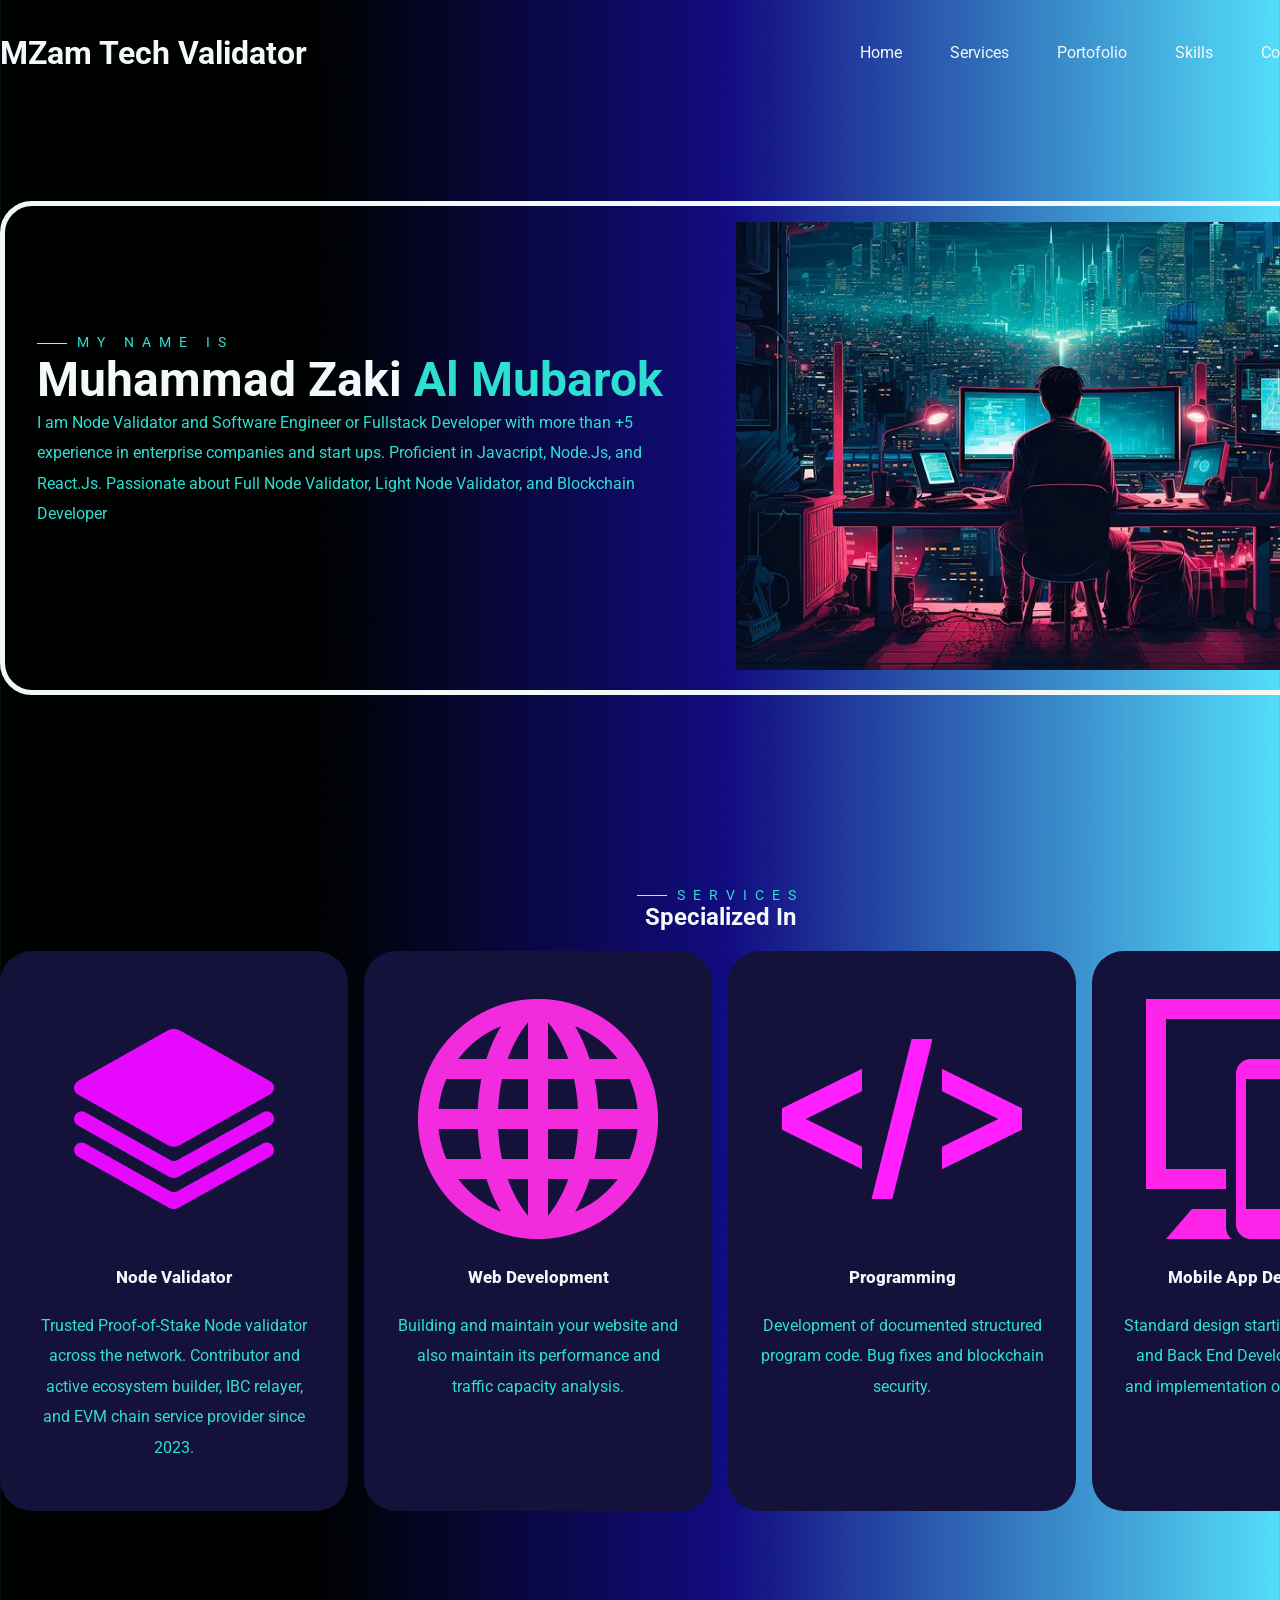
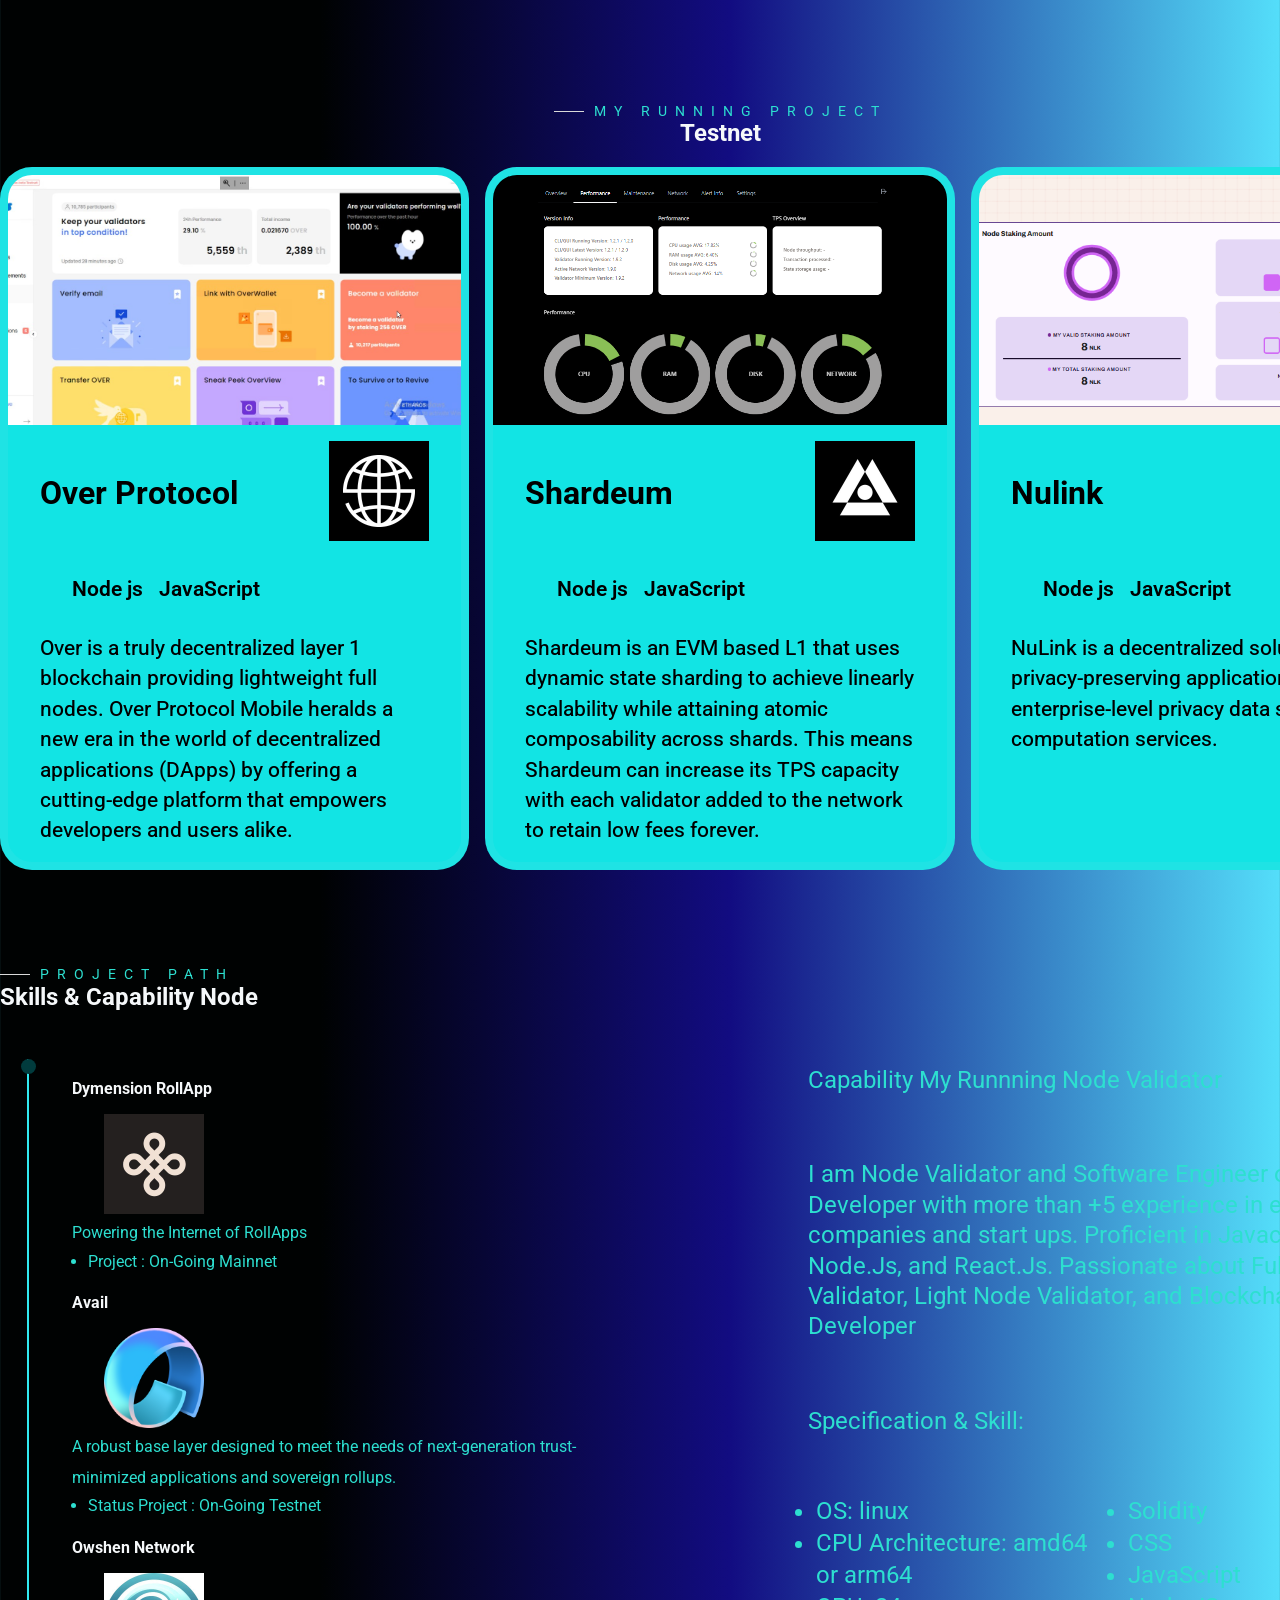
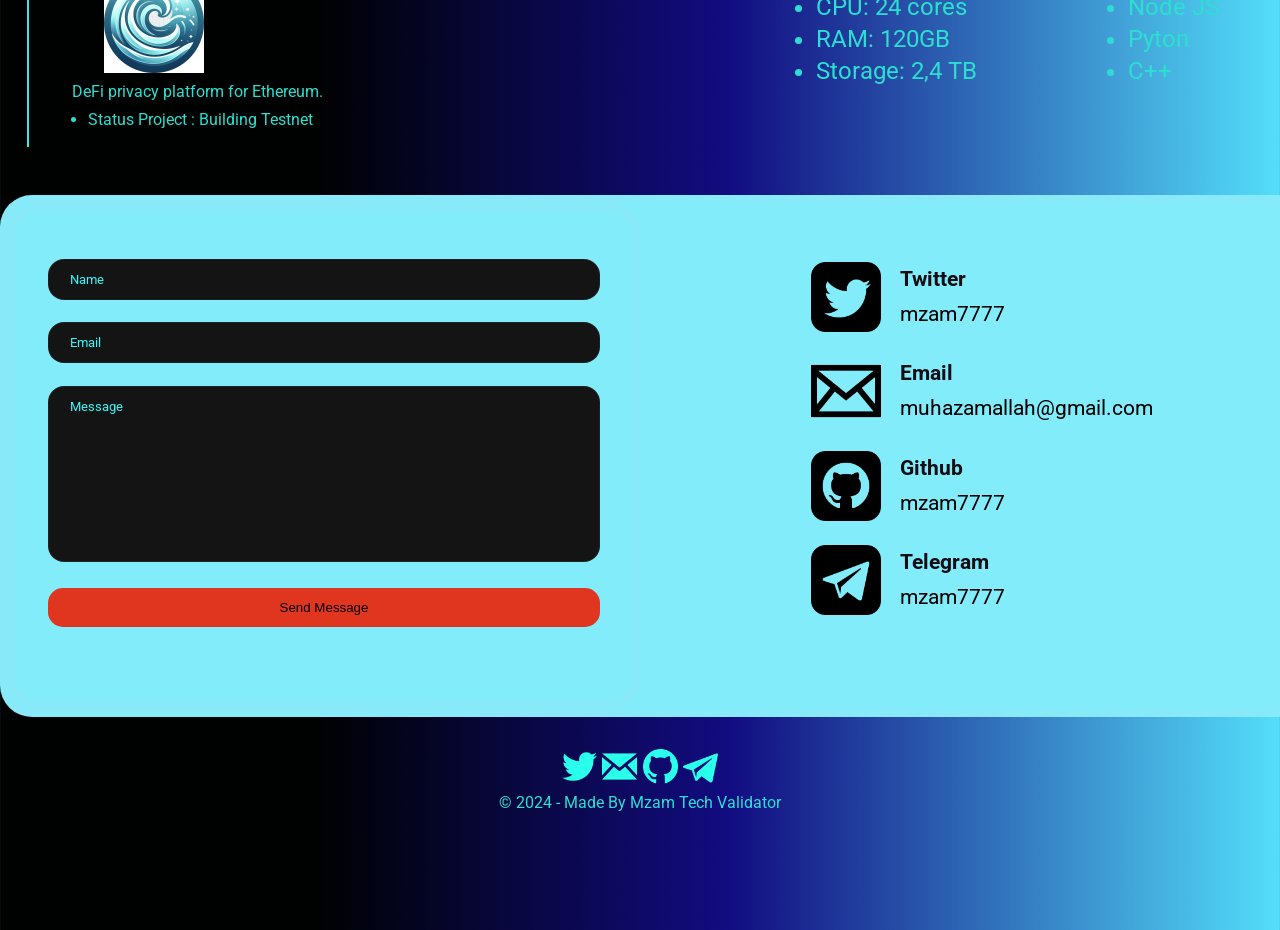
==== index.html @ ded6b332 "coba 1" ====
<!DOCTYPE html>
<html lang="en">
    <head>
        <meta charset="UTF-8">
        <meta http-equiv="X-UA-Compatible" content="IE=edge"/>
        <meta name="viewport" content="width=device-width, initial-scale=1.0"/>
        <title>Muhammad Zaki Al Mubarok - Node Validator</title>
        <link rel="stylesheet" href="./styles/style.css"/>
        <link rel="stylesheet" href="./styles/responsive.css"/>

    </head>

    <body>

        <!--Header-->
        <header class="header">
            <div class="main-container">
                <div class="nav">
                    <div class="logo">
                        <a href="/">MZam Tech Validator</a>
                    </div>

                    <nav class="navbar">
                        <ul>
                            <li><a href="#hero">Home</a></li>
                            <li><a href="#services">Services</a></li>
                            <li><a href="#portofolios">Portofolio</a></li>
                            <li><a href="#experiences">Skills</a></li>
                            <li><a href="#contact">Contact</a></li>
                            <li>
                                <a href="/resume.pdf" target="_blank">
                                    <button class="btn">Resume</button>
                                </a>
                             </li>
                        </ul>
                    </nav>

                    
                    <div class="burger">
                        <div class="line-1"></div>
                        <div class="line-2"></div>
                        <div class="line-3"></div> 
                        
                        
                    </div> 
                </div>

                
            </div>

        </header>
        <!--End Header-->



        <section id="hero">

            <div class="main-container">
            

                <div class="hero-grid">

              


             
                   <div class="hero-left">
                        <h3 class="pre-title">My name is</h3>
                        <h1 class="hero-name">Muhammad Zaki <span>Al Mubarok</span></h1>
                        <p>I am Node Validator and Software Engineer or Fullstack Developer with more than +5 experience in enterprise companies and start ups. Proficient in Javacript, Node.Js, and React.Js. Passionate about Full Node Validator, Light Node Validator, and Blockchain Developer</p>

                    

                    </div>

                    <div class="hero-right">
                
                        <img src="./images/itigogo.jpeg" width="670px" height="480x" />

                    </div>
                </div>

             
            </div>

            

           
        </section>
        <!--Services-->
        <section id="services">
            <div class="services main-container">
                <h3 class="pre-title">Services</h3>
                <h1 class="section-title services-title">Specialized In</h1>

                <div class="grid-3">
                    <!--Services 1-->
                    <div class="service">
                        <div clas="service-icon">
                            <img src="./images/icon1.jpeg"/>
                            

                        </div>
                        <h4>Node Validator</h4>
                        <p>Trusted Proof-of-Stake Node validator across the network. Contributor and active ecosystem builder, IBC relayer, and EVM chain service provider since 2023.</p>
                    </div>
                    
                    <!--Services 2-->
                    <div class="service">
                        <div clas="service-icon">
                            <img src="./images/web.jpeg"/>
                            

                        </div>
                        <h4>Web Development</h4>
                        <p>Building and maintain your website and also maintain its performance and traffic capacity analysis.</p>
                    </div>

                    <!--Services 3-->
                    <div class="service">
                        <div clas="service-icon">
                            <img src="./images/codelogos.jpeg"/>
                            

                        </div>
                        <h4>Programming</h4>
                        <p>Development of documented structured program code. Bug fixes and blockchain security.</p>
                    </div>

                    <!--Services 4-->
                    <div class="service">
                        <div clas="service-icon">
                            <img src="./images/mobileapp.jpeg"/>
                            

                        </div>
                        <h4>Mobile App Development</h4>
                        <p>Standard design starting from Front End and Back End Development. Building and implementation of your application.</p>
                    </div>

                     
                </div>
            </div>
        </section>
        <!--End of Services-->
        


        <!--Portofolio-->
        <section id="portofolios">


            <div class="portofolios main-container">
                <h3 class="pre-title">My Running Project</h3>
                <h1 class="section-title">Testnet</h1>

                <div class="grid-3">
                   

                    <!--Portofolio 2-->
                    <div class="portofolio">
                        <div class="portofolio-cover">
                            <img src="./images/OverProtocol.jpeg" alt="Portofolio 2">
                        </div>

                        <div class="portofolio-info">
                            <div class="portofolio-title">
                                <h4>Over Protocol</h4>
                                <a href="/" class="portofolio-link">
                                    <img src="./images/LogoOver.jpg" width="100px" height="100px" >
                                </a>
                            
                            </div>

                            <div class="portofolio-tags">
                                <div>Node js</div>
                                <div>JavaScript</div>
                            </div>


                            <p>
                                Over is a truly decentralized layer 1 blockchain providing lightweight full nodes. Over Protocol Mobile heralds a new era in the world of decentralized applications (DApps) by offering a cutting-edge platform that empowers developers and users alike.
                            </p>
                        </div>
                    </div>

                    <!--Portofolio 1-->
                    <div class="portofolio">
                        <div class="portofolio-cover">
                            <img src="./images/Shardeum.jpeg" alt="Portofolio 1" >

                        </div>

                        <div class="portofolio-info">
                            <div class="portofolio-title">
                                <h4>Shardeum</h4>
                                <a href="/" class="portofolio-link">
                                    <img src="./images/LogoShardeum.jpg" width="100px" height="100px">
                                </a>
                            
                            </div>

                            <div class="portofolio-tags">
                                <div>Node js</div>
                                <div>JavaScript</div>
                            </div>


                            <p>
                                Shardeum is an EVM based L1 that uses dynamic state sharding to achieve linearly scalability while attaining atomic composability across shards. This means Shardeum can increase its TPS capacity with each validator added to the network to retain low fees forever.
                            </p>
                        </div>
                    </div>

                    



                    <!--Portofolio 3-->
                    <div class="portofolio">
                        <div class="portofolio-cover">
                            <img src="./images/Nulink.jpeg" alt="Portofolio 3">
                        </div>

                        <div class="portofolio-info">
                            <div class="portofolio-title">
                                <h4>Nulink</h4>
                                <a href="/" class="portofolio-link">
                                    <img src="./images/LogoNulink.jpg" width="100px" height="100px">
                                </a>
                            
                            </div>

                            <div class="portofolio-tags">
                                <div>Node js</div>
                                <div>JavaScript</div>
                            </div>


                            <p>
                                NuLink is a decentralized solution for privacy-preserving application. It provides enterprise-level privacy data sharing and computation services.
                            </p>
                        </div>
                    </div>







                </div>
                
            </div>
        </section>

        <!--End of Portofolio-->


        <!--Experience Build and Capability Node-->
        <section id="experiences">
            <div class="experience main-container">
                <h3 class="pre-title">Project Path</h3>
                <h1 class="section-title">Skills & Capability Node</h1>

                <div class="build-grid">
                    <div class="build-left">
                        <div class="project">
                            <div class="line">
                                <div></div>
                            </div>

                            <div class="project-info">
                                <div class="project-title">
                                    <h4>Dymension RollApp</h4>
                                    <a href="/" class="project-link">
                                        <img src="./images/LogoDymension.jpg" width="100px" height="100px">
                                    </a>

                                   

                                    <p> Powering the Internet of RollApps
                                    </p> 

                                    
                                    <ul>
                                        <li>Project : On-Going Mainnet</li>
                                    </ul> 

                                </div>

                                <div class="project-title">
                                    <h4>Avail</h4>
                                    <a href="/" class="project-link">
                                        <img src="./images/LogoAvail.jpeg" width="100px" height="100px">
                                    </a>


                                    <p> 
                                        A robust base layer designed to meet the needs of next-generation trust-minimized applications and sovereign rollups.
                                    </p> 

                                    <ul>
                                        <li>Status Project : On-Going Testnet</li>
                                    </ul> 
                                   




                                </div>

                                <div class="project-title">
                                    <h4>Owshen Network</h4>
                                    <a href="/" class="project-link">
                                        <img src="./images/LogoOwshen.jpeg" width="100px" height="100px">
                                    </a>

                                    <p> 
                                        DeFi privacy platform for Ethereum.
                                    </p> 

                                    <ul>
                                        <li>Status Project : Building Testnet</li>


                                    </ul>
                                    


                                </div>
                                
                            </div>
                        </div>
                    </div>










                    <div class="build-right">
                        <p>
                            Capability My Runnning Node Validator 
                        </p>

                        <p>I am Node Validator and Software Engineer or Fullstack Developer with more than +5 experience in enterprise companies and start ups. Proficient in Javacript, Node.Js, and React.Js. Passionate about Full Node Validator, Light Node Validator, and Blockchain Developer</p>
                        <p>
                            Specification & Skill:
                        </p>

                        <div class="skill-list">
                            <ul>
                                <li>OS: linux</li>
                                <li>CPU Architecture: amd64 or arm64</li>
                                <li>CPU: 24 cores</li>
                                <li>RAM: 120GB</li>
                                <li>Storage: 2,4 TB</li>

                            </ul>

                          

                            <ul> 
                                <li>Solidity</li>
                                <li>CSS</li>
                                <li>JavaScript</li>
                                <li>Node JS</li>
                                <li>Pyton</li>
                                <li>C++</li>
                            </ul>






                        </div>

                    </div>
                </div>

            </div>
        </section>

        <!--End Experience Build and Capability Node-->

    
        <!--Contact-->
        <section id="contact">

            

            <div class="contact main-container">
                <div class="contact-left">
                    <form 
                    class="contact-form" 
                    action="https://formspree.io/f/mvoerobk" 
                    method="POST">
                        <div>
                            <input type="text" placeholder="Name" name="name"/>
                        </div>

                        <div>
                            <input type="email" placeholder="Email" name="email"/>
                        </div>

                        <div>
                            <textarea type="message" 
                            placeholder="Message"
                            name="message" id="message" cols="30" rows="10"></textarea>
                        </div>

                        <div>
                            <button class="btn-submit">Send Message</button>
                        </div>
                        
                    </form>

                </div>





                <div class="contact-right">

                     <!--Contact 1-->
                    <div class="contact-item">
                        <div class="contact-item-icon">
                            <img src="./images/iconmonstr-twitter-3-240.jpeg"width="70px" height="70px"/>
                        </div>

                        <div class="contact-item-detail">
                            <h4>Twitter</h4>
                            <p>mzam7777</p>
                        </div>
                        
                    </div>

                   

                    <!--Contact 2-->
                    <div class="contact-item">
                        <div class="contact-item-icon">
                            <img src="./images/email.jpeg" width="70px" height="70px"/>
                        </div>

                        <div class="contact-item-detail">
                            <h4>Email</h4>
                            <p>muhazamallah@gmail.com</p>
                        </div>
                        
                    </div>

                    

                    <!--Contact 3-->

                    <div class="contact-item">
                        <div class="contact-item-icon">
                            <img src="./images/github.jpeg" width="70px" height="70px"/>
                        </div>

                        <div class="contact-item-detail">
                            <h4>Github</h4>
                            <p>mzam7777</p>
                        </div>
                        
                    </div>

                   

                    <!--Contact 4-->

                    <div class="contact-item">
                        <div class="contact-item-icon">
                            <img src="./images/icontelegram.jpeg" width="70px" height="70px"/>
                        </div>

                        <div class="contact-item-detail">
                            <h4>Telegram</h4>
                            <p>mzam7777</p>
                        </div>
                        
                    </div>

                    




                </div>
            </div>
        </section>



        <!--End Of Contact-->


        <!--Footer-->

        <section id="footer">
            <div class="footer-icons">
                <a href="">
                    <img src="./images/iconmonstr-twitter-1-240.jpeg" width="35px" height="35px"/>
                </a>

                <a href="">
                    <img src="./images/iconmonstr-email-1-240.jpeg" width="35px" height="35px"/>
                </a>

                <a href="">
                    <img src="./images/iconmonstr-github-1-240.jpeg" width="35px" height="35px"/>
                </a>

                <a href="">
                    <img src="./images/iconmonstr-telegram-1-240.jpeg" width="35px" height="35px"/>
                </a>

                <p>&#169; 2024 - Made By Mzam Tech Validator</p>
            </div>
            
        </section>
        <!--End Of Foooter-->

        <script src="scripts/main.js"></script>

        








    </body>
</html>
---- styles/style.css ----
@import url('https://fonts.googleapis.com/css2?family=Roboto:ital,wght@0,400;0,500;1,700&display=swap');


:root {
    --primaryTextColor: #f5f8fa;
    --secondaryTextColor: #2ddfd0;

    --bordercolor: rgba(211, 201, 221, 0.067);
    --linecolor: #d9d9d9;

    --primaryBackgroundColor: #fff;
    --secondaryBackgroundColor: #fbfbfb;
    --thirdBackgroundColor: #32d450;
    
    --primaryIconColor: #e03620;
    --primaryIconColorHover: #14113a;

    --sectionPadding: 6rem 0;

    --itemBorderRadius: 2rem;

}

* {
    margin: 0;
    padding: 0;
    box-sizing: border-box;
}


body {
   
    background: rgb(0,2,2);
    background: linear-gradient(90deg, rgba(0,2,2,1) 25%, rgba(18,12,129,1) 57%, rgba(84,222,250,1) 100%);
    font-family: "Roboto",sans-serif;
    width: auto;
    height: auto;
}

h1,h2,h3,h4,h5,h6, strong {
    color: var(--primaryTextColor);
}

p {
  font-size: 1rem; /* 1 rem=16 px */
  line-height: 1.9rem;
}

p, 
span, 
label, 
input, 
textarea, 
li {
    color: var(--secondaryTextColor)
}

a {
    text-decoration: none;
    
}

.main-container {
    width: 1440px;
    margin: 0 auto;
}

@media screen and (max-width: 1200px) {
    .main-container {
        width: 90%;
    }

}


/* Button */

.btn {
    padding: 1rem 1,5rem;
    background-color: rgb(0, 0, 2);  /*untuk mengatur warna background dalam button resume*/
    border: 13px solid rgb(0, 0, 2);  /*border itu untuk mengatur ukuran/warna kotak bagian dalam pada tulisan resume*/
    cursor: pointer;
    transition: .2s ease-in-out;
    
    


}

.btn:hover {                                                /*untuk mengatur efek warna ketika button resume ditekan*/
    box-shadow: rgba(0, 0, 0, 0.04) 0px 3px 5px;
}


/*Tittles*/
.pre-title {
    text-transform:uppercase;
    letter-spacing: 0.5rem;
    color: var(--secondaryTextColor);
    position: relative;
    padding-left: 40px;
    width: fit-content;
    font-weight: 400;
    font-size: 0.9rem;

}

.pre-title::before{
    content:"";
    width: 30px;
    height: 1px;
    background: var(--linecolor);
    position: absolute;
    display: block;
    left: 0;
    top: 50%;


}

/* Layout */
.grid-3 {
    display:grid;
    grid-template-columns: repeat(auto-fit, minmax(250px, 1fr));
    gap: 3rem;
}

.header {
    grid-template-columns: repeat(auto-fit, minmax(250px, 1fr));
    gap: 3rem;

}



/* Logo and Navigation Menu */
.nav {
    display: flex;
    justify-content:space-between;
    grid-template-columns: repeat(auto-fit, minmax(250px, 1fr));
    padding: 2rem 0;
}

.nav ul {
    list-style: none;
    display: flex;
    gap: 3rem;

}

.logo {
    display:flex;
    align-items: center;
    font-weight: 700;
    font-size: 2rem;

}




.logo a{                                     /*warna logo (MZ) */
    color:var(--primaryTextColor);
}


/*warna tulisan (services, portofolio, etc) */
nav ul li {
    display: flex;
    align-items: center;
    color: var(--primaryTextColor);

}

nav ul li a {
    color: var(--primaryTextColor);
}


/* warna tulisan pada kata/button resume */
nav ul li a button{
    color: var(--primaryTextColor);
}

/* Burger */
.burger div{
    width: 30px;      /*lebar garis 3*/
    height: 4px;      /*tinggi garis 3*/
    background-color: #000;
    margin: 6px;     /*jarak antar garis */
    transition: all.3s;
    z-index: 99;
}

.burger {
    display: none;
    z-index: 99;
    position: fixed;
    top: 33px;
    right: 35px;
    border-radius: var(--itemBorderRadius);
    overflow: hidden; 
    border: 5px solid #22eeee;
    background: #22eeee;
    
}

/* Hero Section */
#hero {
   
    

   
    padding: var(--sectionPadding);
    

    align-items:center;

    
   
   
    
    
}

.hero{
    padding: var(--sectionPadding);
    

    align-items:center;

}
.hero-grid{
    display: grid;
    grid-template-columns: repeat(auto-fit, minmax(360px, 1fr));
    gap: 1rem;
    border-radius: var(--itemBorderRadius);
    overflow: hidden; 
    border: 5px solid #f1f8f8;
    
}

.hero-name {
    font-size: 3rem;
    font-weight: 700px;
    margin:auto;
    

}


.hero-left {
    padding: 8rem 2rem;
  
    
    align-items: center;
    
   
    

}

.hero-right img{
    
    padding:1rem 0.5rem;
    
    align-items: center;
    
}

/*Services Section*/
#services {
    background-color: linear-gradient(90deg, rgba(0,2,2,1) 25%, rgba(18,12,129,1) 57%, rgba(84,222,250,1) 100%);
    padding: var(--sectionPadding);
}

.services .pre-title {
    height: 1rem;
    margin: auto;
}
    

.services-title {
    text-align: center;
    height: 3rem;
}

.service {
    padding: 3rem 2rem;
    text-align: center;
    background: var(--primaryIconColorHover);
    border-radius: var(--itemBorderRadius);
}

.service h4{
    margin: 1.5rem;
    font-weight: 800;
    font-size: 1.05rem;

}

.service-icon{
    background: var(--thirdBackgroundColor);
    width: fit-content;
    margin: 0 auto;
    padding: 1rem 1.5rem;
    border-radius: .5rem;
}

/* Portofolio Section */
#portofolios {
    padding: var(--sectionPadding);
   
}

.portofolio {
    border-radius: var(--itemBorderRadius);
    overflow: hidden; 
    border: 8px solid var(--bordercolor);
    background-color: #12e4e4;
    
}

.portofolio-cover {
    height: 250px;
    
}

.portofolio-cover img{
    width: 100%;
    height: 100%;
    object-fit: cover;
   
}

.portofolio-info {
    padding: 1rem  2rem;
}

.portofolio-info p{
    
    color: #000;
    font-weight: 450;
    font-size: 1.3rem;
}

.portofolio-link{
    border-radius: 10rem;
}

.portofolio-title{
    display: flex;
    justify-content: space-between;
    align-items: center;
    gap: 5rem;
}

.portofolio-title h4{
    color:#000;
    font-size: 2rem;
}

.portofolio-tags{
    display: flex;
    gap: 1rem;
    margin: 2rem 2rem;
    font-size: 1.3rem;
    font-weight: 600;
}

.portofolios .pre-title{
    height: 1rem;
    margin: auto;
}

.portofolios .section-title{
    text-align: center;
    height: 3rem;

}


<!--Experience Build and Capability Node-->
#experiences{
    padding: var(--sectionPadding);
    background-color: #0dd1d8;
    text-align: center;
}


.experiences .pre-title{
    height: 2rem;
    margin: auto;
    text-align: center;
    align-items: center;
    padding-top: 3rem;
}

.experiences .section-title{
    text-align: center;
    height: 3rem;
    padding: 2rem;
}

.build-grid{
    display: grid;
    grid-template-columns: repeat(auto-fit, minmax(350px, 1fr));
    gap: 8rem;
    
}

.project {
    display: flex;
    gap: 2rem;
    padding: 3rem 1rem;
}

.project .line{
    padding:0rem 0.7rem;
}

.project .line div{
    width: 2px;
    height: 100%;
    background: #31e9f0;
    position: relative;
}

.project-info{
   
    margin: auto;
}
.project-info p{
    margin: 0rem 1 10rem;



}

.project-info ul{
   margin: 0.1rem 0 1rem;
   padding: .1rem 1rem;
}

.project-title h4{
    margin: 1.3rem 0 1rem;
}

.project-link{
    padding: 3rem 2rem;
    
}



#build-left {
    padding: var(--sectionPadding);
   
}
.project-info{
    text-align: left;
    margin: auto;
}

/* The dot on the line*/
.project .line div:after{
    content: "";
    width: 15px;
    height: 15px;
    background: #013b3d;
    border-radius: 50%;
    position: absolute;
    left: -6px;
}

.skill-list{
    display: grid;
    grid-template-columns: 1fr 1fr;
    margin-top: 1.5rem;

}

.build-right{
    font-size: 1.5rem;
    padding: 1.4rem 1rem;
}
.build-right p{
    font-size: 1.5rem;
    padding: 2rem .5rem ;
}
.build-right ul{
    line-height: 2rem;
    padding: .2rem 1rem;

}

<!--Contact Section-->

#contact {
padding: var(--sectionPadding);
    
}

.contact {
    display: grid;
    grid-template-columns: repeat(auto-fit, minmax(350px, 1fr));
    gap: 10rem;
    background-color: #83ecfa;
    border-radius: var(--itemBorderRadius);
    overflow: hidden; 
    border: 8px solid var(--bordercolor);
 
    

}

.contact-left{
    border-radius: var(--itemBorderRadius);
    overflow: hidden; 
    border: 8px solid var(--bordercolor);
    padding: 3rem 2rem;
    

}
.contact-form div{
    margin-bottom: 1.4rem;
    color:#37f8f8;

}

.contact-form input, .contact-form textarea {
    width: 100%;
    padding: 0.75rem 1.3rem;
    font-family: "Roboto", sans-serif;
    background-color: #141414;
    border: 1px solid var(--bordercolor);
    border-radius: 16px;
    resize: none;


}

.contact-form input::placeholder, .contact-form textarea::placeholder{
    color:#37f8f8;


}


.contact-form input:focus, .contact-form textarea:focus {
    outline:none;
    border: 9px solid #252525;
    color:#37f8f8;



}

.btn-submit{
    width: 100%;
    padding: .75rem 1.3rem;
    background-color: var(--primaryIconColor);
    color: #000405;
    border: none;
    border-radius: 15px;
    cursor: pointer;
    transition: .2s ease-in-out;




}

.btn-submit:hover{
    background: #6b2302;


}



.contact-item-icon{
    
    width: 60px;
    height: 60px;
    border-radius: 40px;
    display: flex;
    gap: 5rem;
    justify-content: center;
    align-items: center;


}


.contact-right{
    padding: 4rem 1rem;
}

.contact-item {
    display: flex;
    gap: 1.5rem;
    margin-bottom: 2rem;
}

.contact-item-detail{
    font-size: 1.3rem;
}
.contact-item-detail h4{
    bottom: 8rem;
    margin-bottom: 0.5rem;
    color: #160c13;
    

}

.contact-item-detail p{
    color: #000;
    font-size: 1.3rem;

}

<!--Footer Section-->

#footer {
    margin-bottom: 5rem;
    text-align: center;

}

.footer-icons{
    margin-bottom: 5rem;
    text-align: center;
    padding: 2rem 2rem;


}

.footer-icons a{
    margin: 0.05rem;

}
---- styles/responsive.css ----
@media screen and (max-width: 1000px){
    p{
        font-size: .9rem;
        line-height: 1.8rem;
    }
}
.grid-3{
    gap: 1rem;
    .skills-right ul li{
        font-size: .9rem;
    }

}

@media screen and (max-width: 825px){
    /* Burger */
    .burger {
        display: block;
        cursor: pointer;
    }

    .toggle-burger .line-1{
        transform: rotate(-45deg) translate(-5px, 7px);
    }

    .toggle-burger .line-2{
        opacity: 0;
    }

    .toggle-burger .line-3{
        transform: rotate(45deg) translate(-5px, -7px);
    }

    /* Navigation */
    nav{
        position: fixed;
        width: 50%;
        right: 0;
        top: 0;
        height: 100vh;
        flex-direction: column;
        background: #02837c;
        border-left: 1px solid var(--bordercolor);
        z-index: 9;
        transform: translateX(100%);
        transition: .5s ease-in-out;


    }
    
    nav ul {
        height: 100vh;
        align-items: center;
        flex-direction: column;
        justify-content: center;
    }

    .nav-active{
        transform: translateX(0);
        
    }

    :root{
        --sectionPadding: 4rem 0;
    }

    .section-title{
        font-size: 1.6rem;
        margin: .6rem 0 2.5rem;

    }

    .pre-title {
        font-size: .8rem;
    }


    /* Portofolio Section */
    .portofolio-link img{
        width:60px;
        height:60px;
    }

    .portofolio-info {
        padding: 1rem  2rem;
    }

    /* Hero Section */
    #hero{
        grid-template-columns: 1fr;
        height: fit-content;

    }

    .hero-right{
        order: -1;
    }


    .hero-left{
        text-align: center;
        padding-bottom: 5rem;
    }

    .hero-left .pre-title{
        margin: 0 auto;
        
    }

    .hero-name{
        font-size: 2.3rem;
        margin-bottom: .5rem;
    }

    .hero-right img{
        width:530px;
        height:280x;
    }
    /* Contact Section */

    .contact{
        gap: 0rem;
    }

    .contact-right{
        padding: 1rem 3rem;
    }
    

    





    /* Experience Section */

    .build-grid{
        gap: 1rem;
    }

    /* Footer Section */
    footer{
        padding: 2rem 0;

    }


    


   
   
}

@media screen and (max-width: 640px){
    /* Titles */
    .section-title{
        font-size: 1.3rem;

    }

    .pre-title{
        font-size: .7rem;
    }

    .hero-right img{
        width:360px;
        height:280x;
    }

    



    .contact{
        gap: 0rem;
    }

    .contact-right{
        padding: 1rem 3rem;
    }
    
}
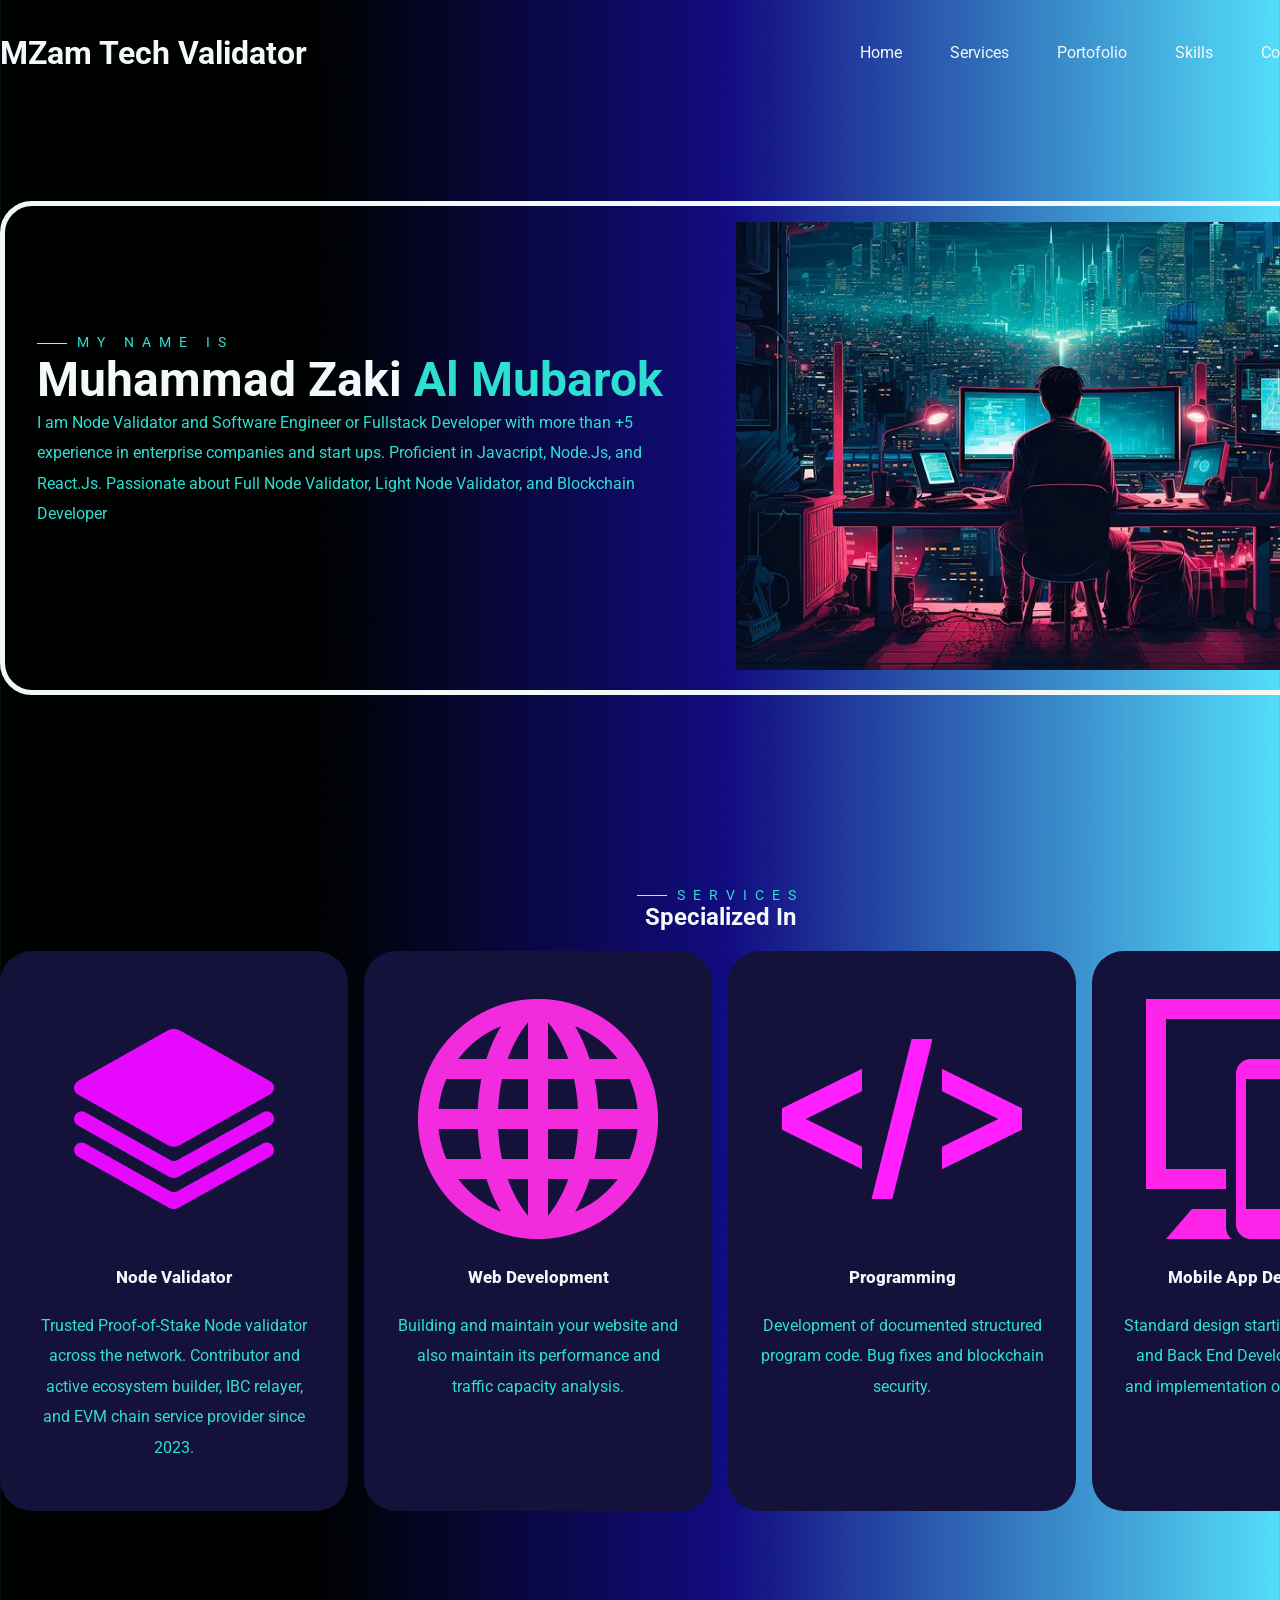
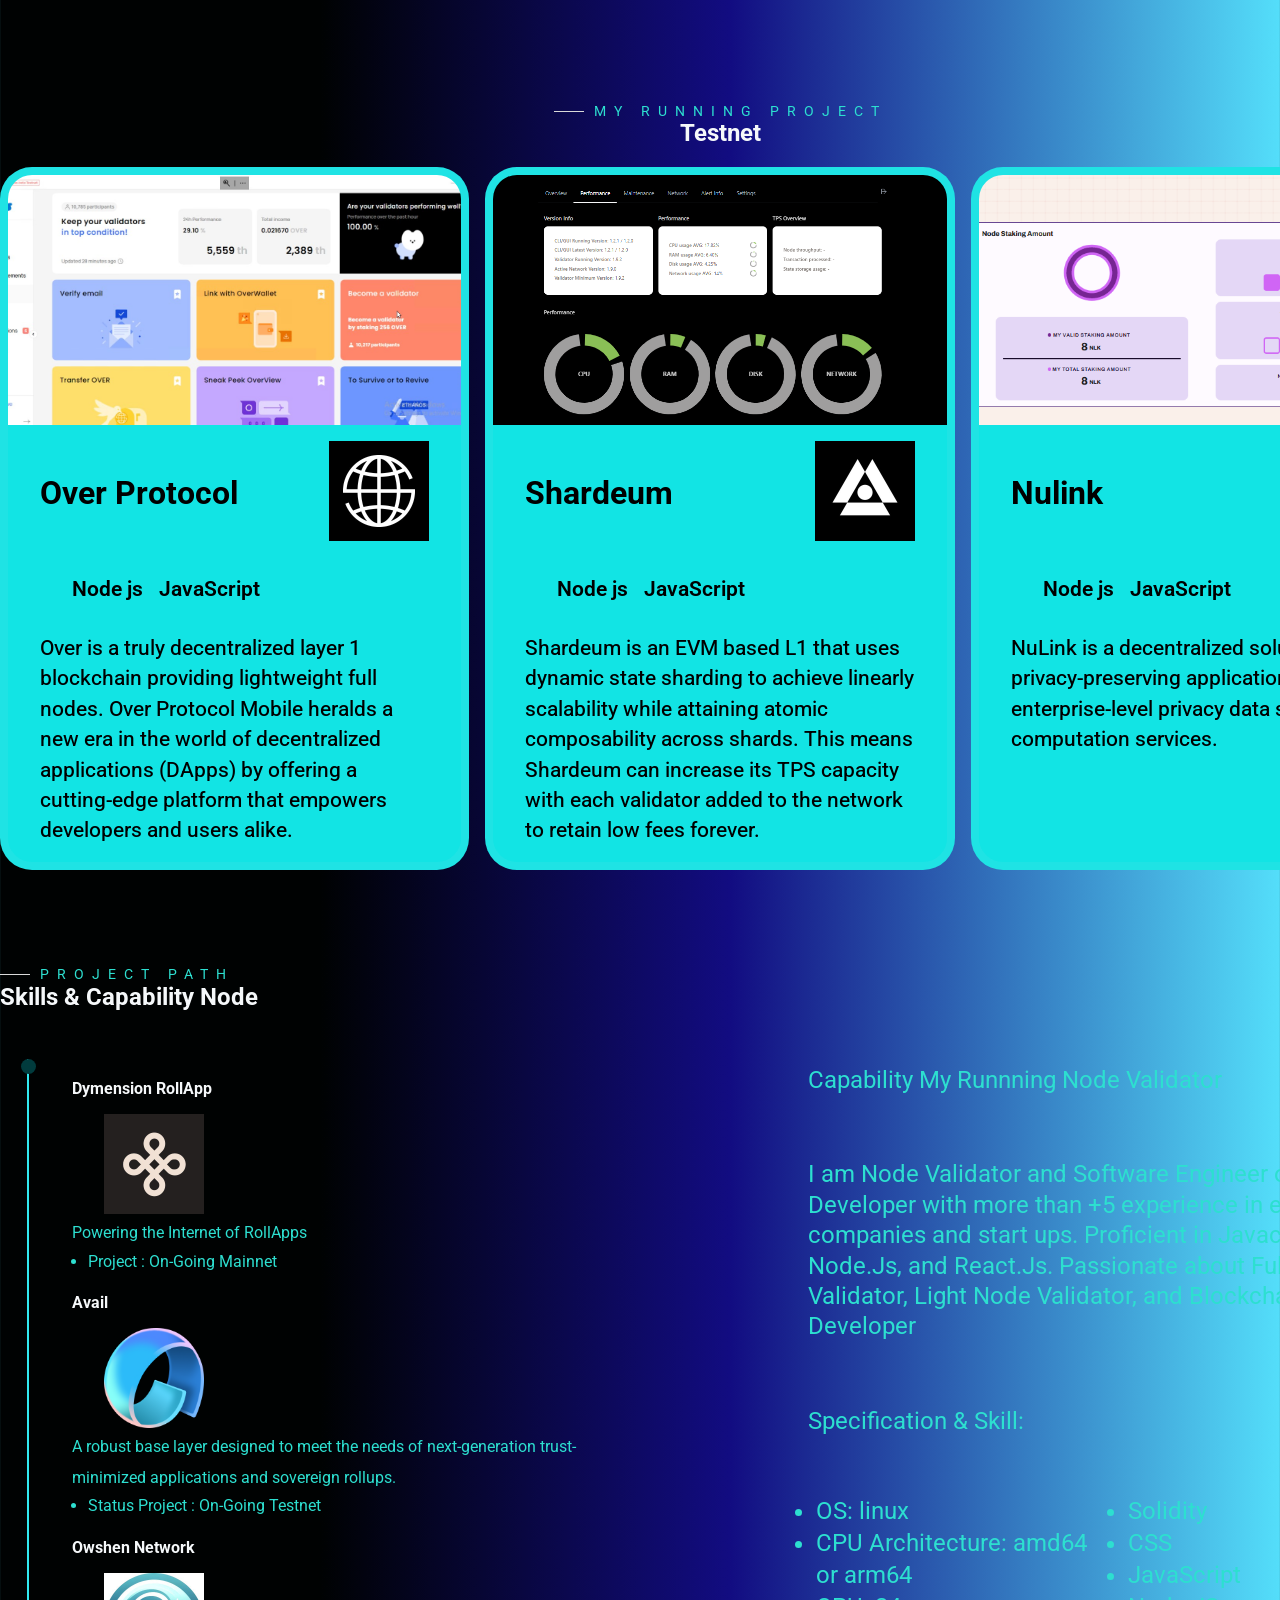
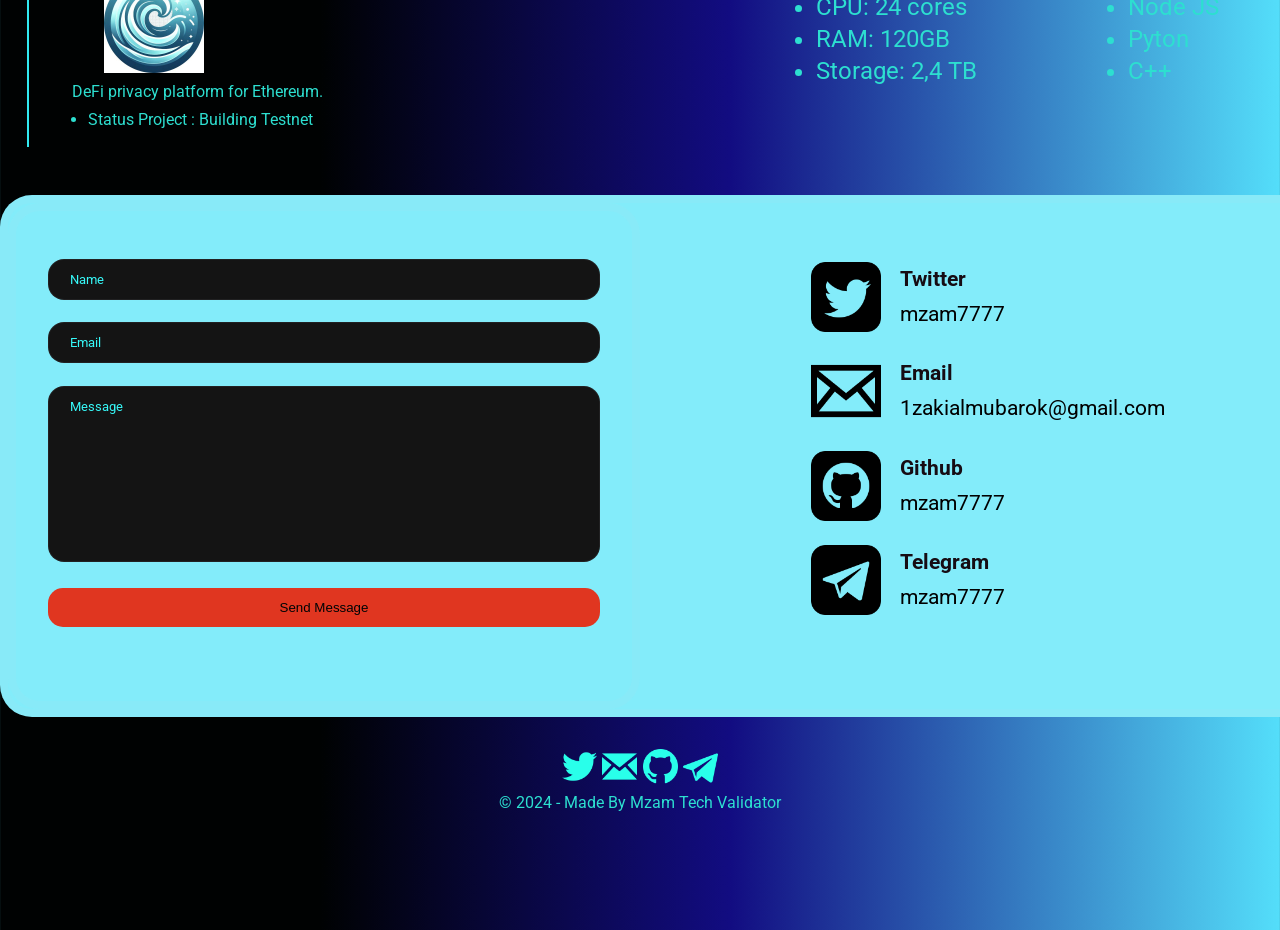
==== commit a0220541: "mengubah contact email" ====
--- a/index.html
+++ b/index.html
@@ -452,7 +452,7 @@
 
                         <div class="contact-item-detail">
                             <h4>Email</h4>
-                            <p>muhazamallah@gmail.com</p>
+                            <p>1zakialmubarok@gmail.com</p>
                         </div>
                         
                     </div>
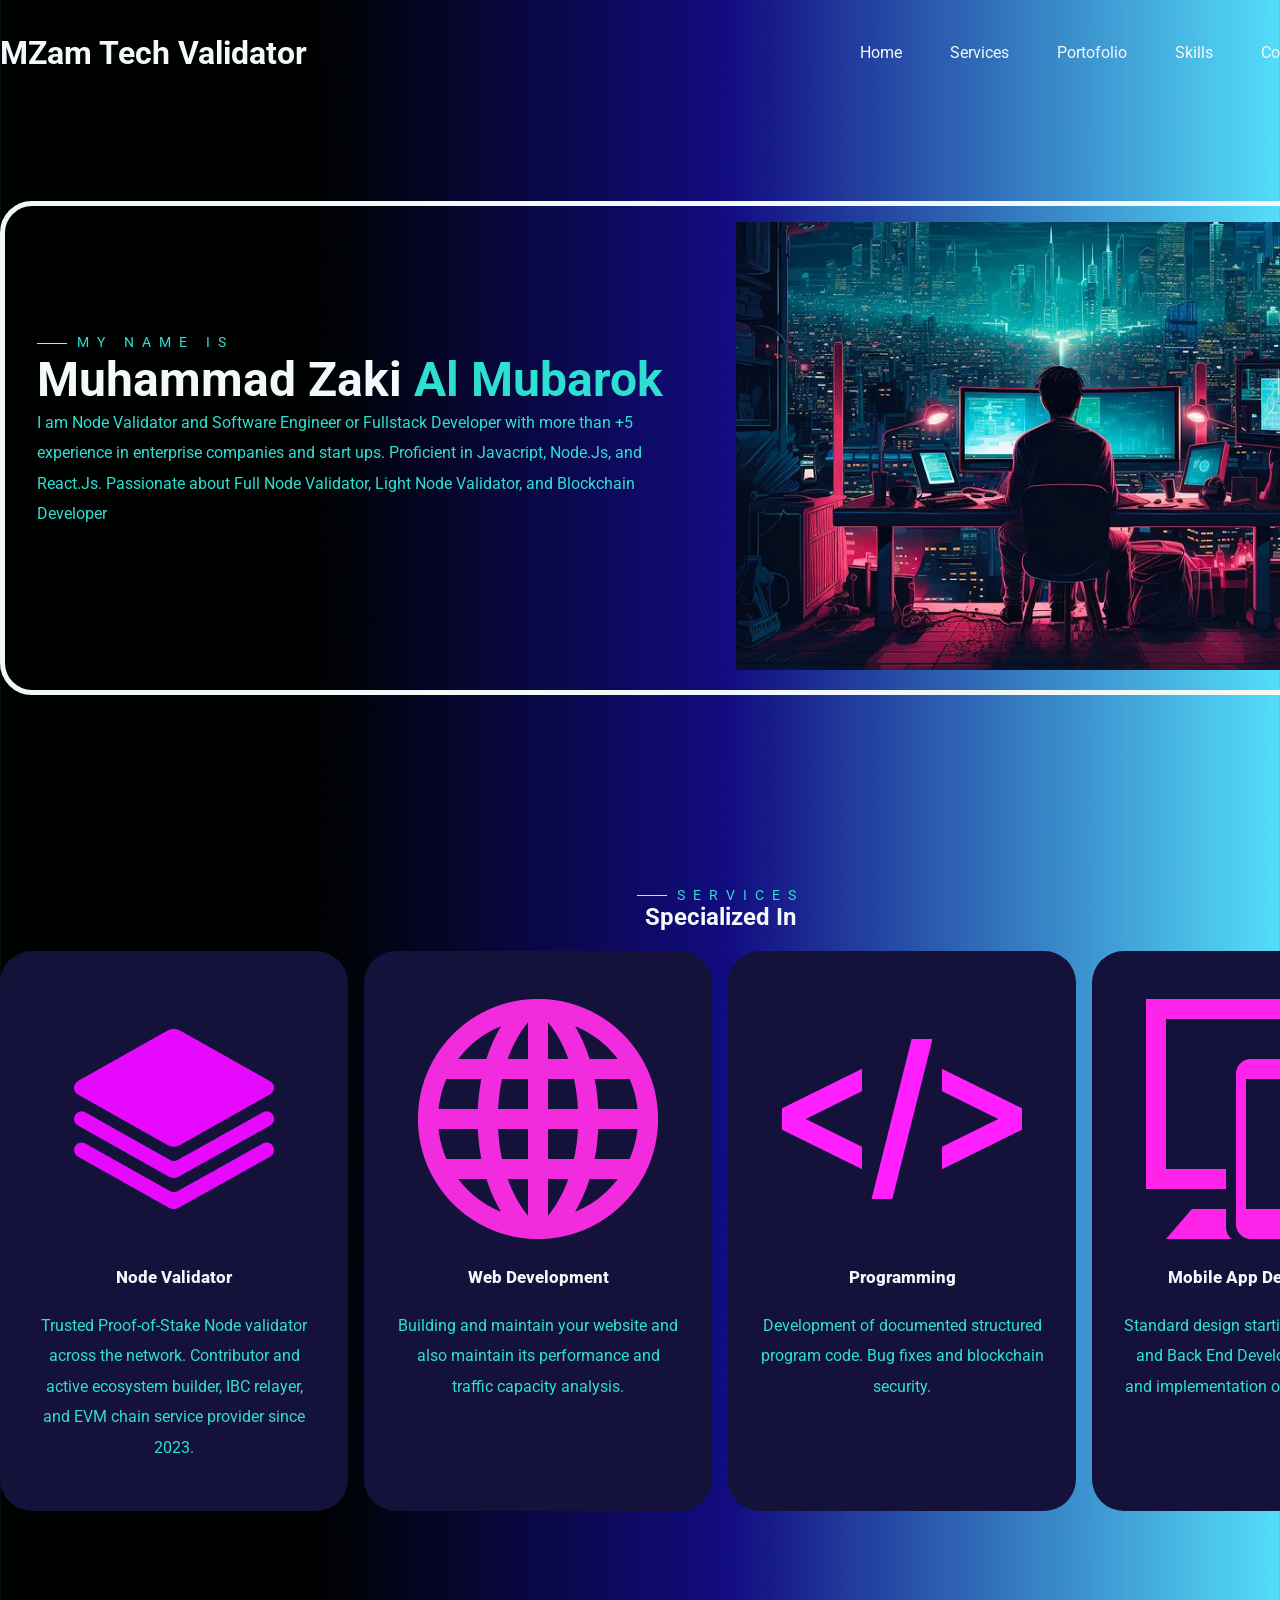
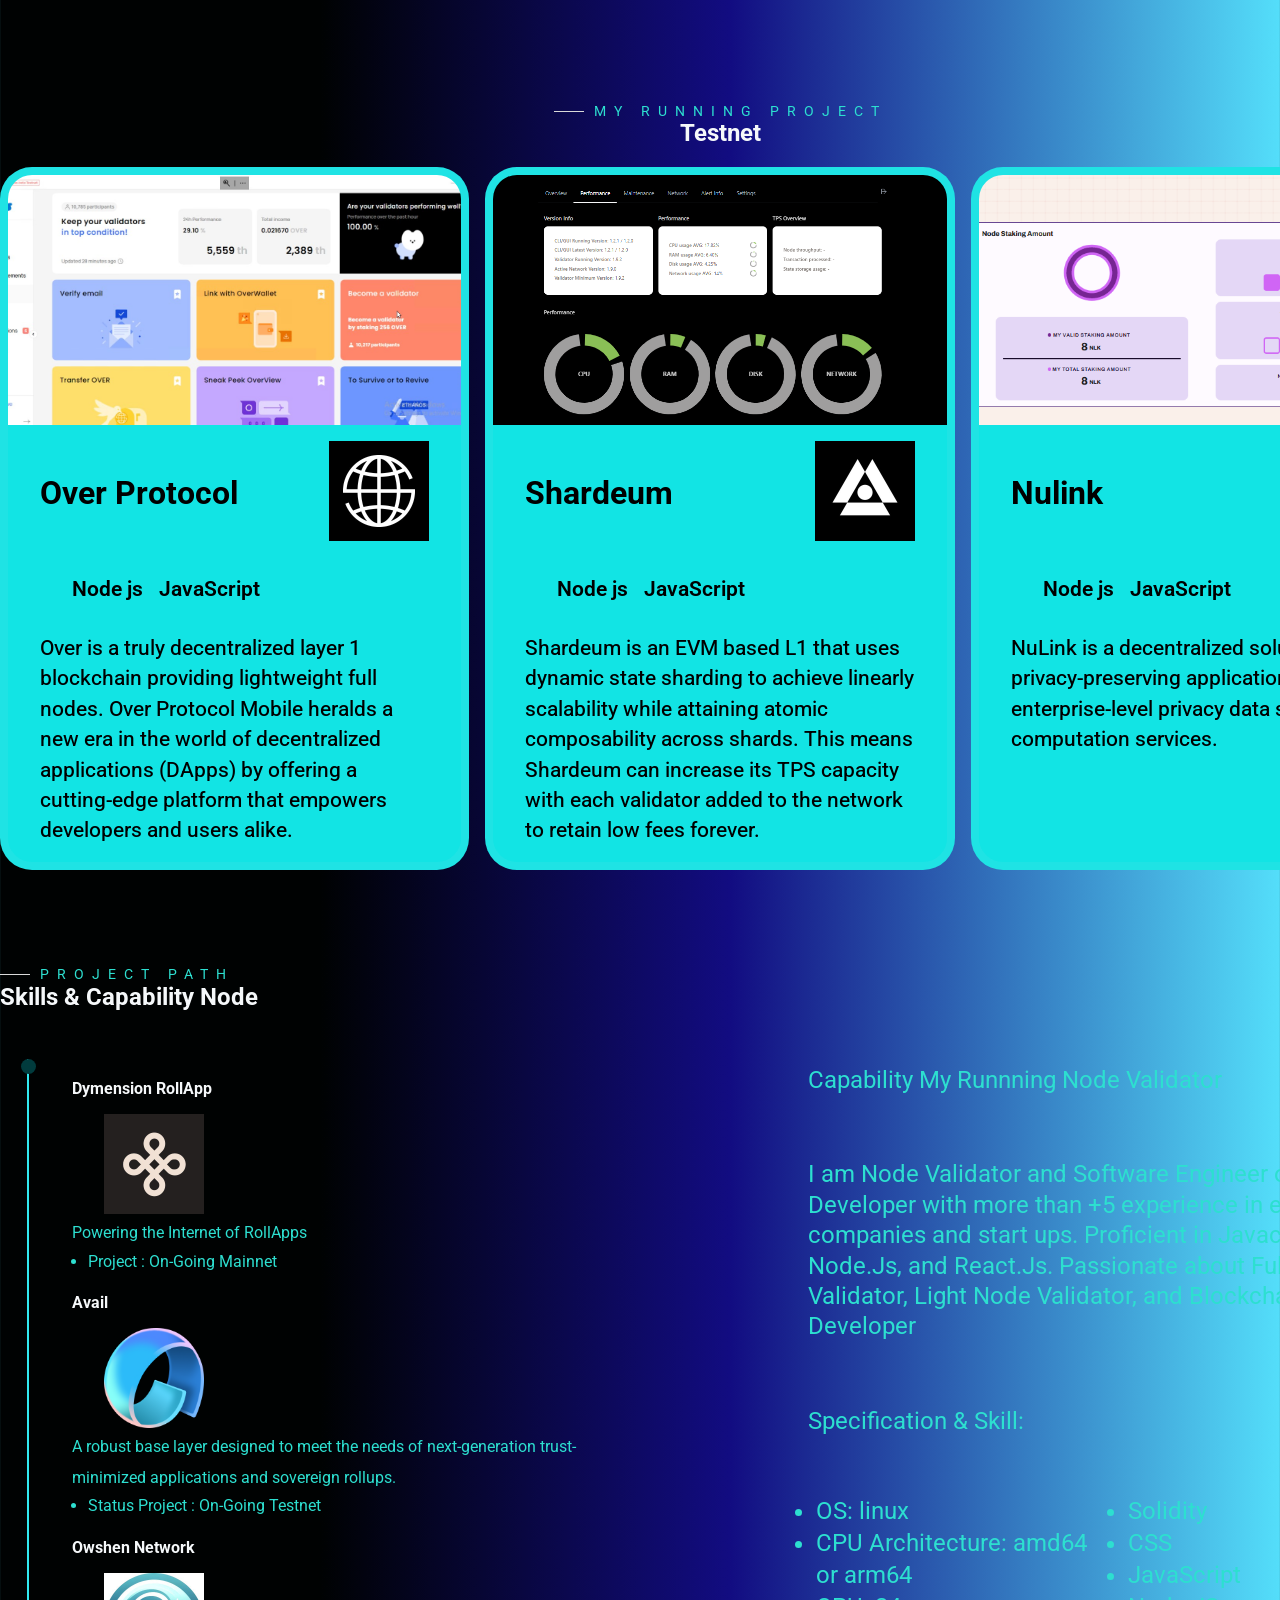
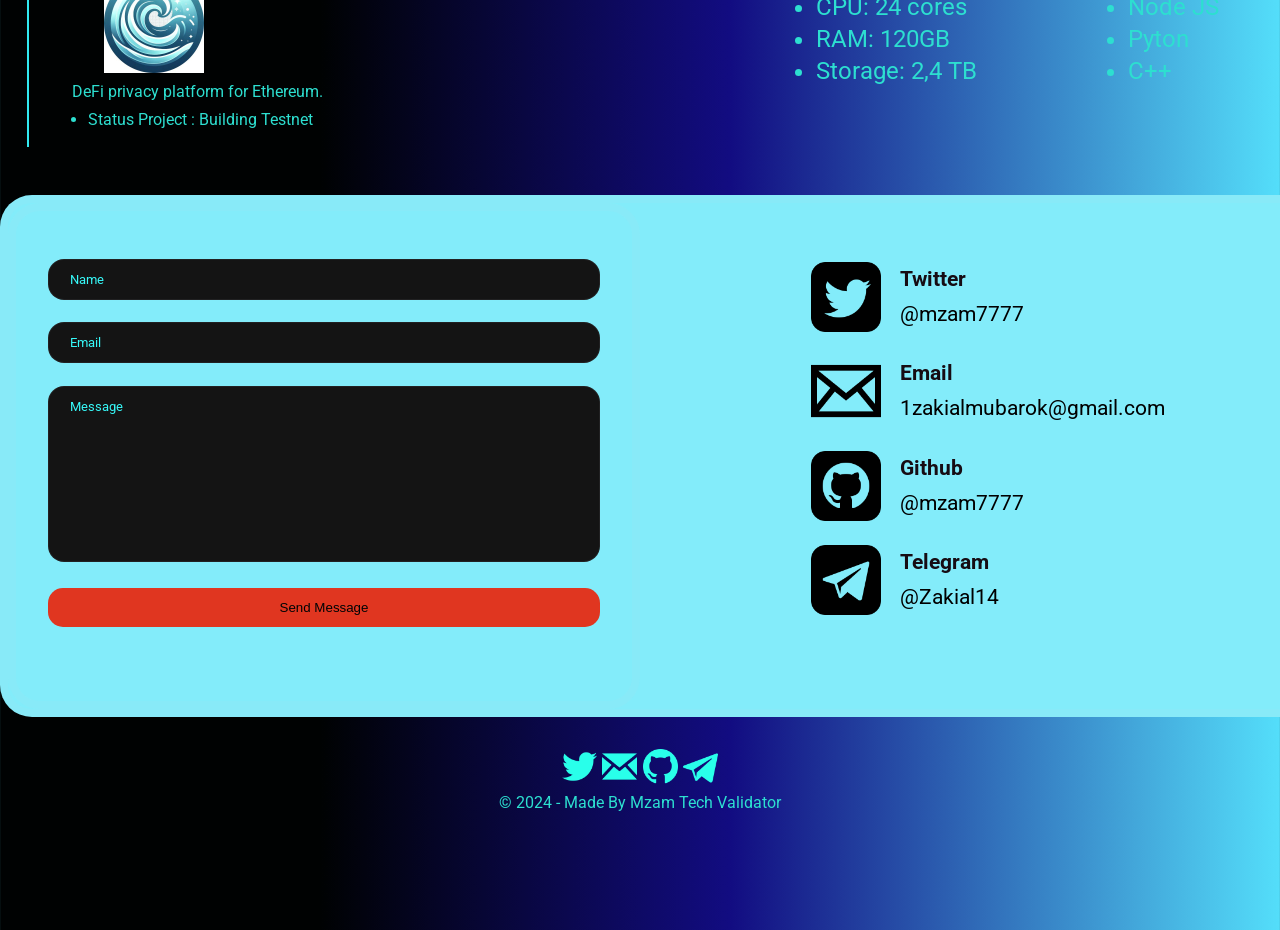
==== commit b94a2a33: "revisi 2" ====
--- a/index.html
+++ b/index.html
@@ -437,7 +437,7 @@
 
                         <div class="contact-item-detail">
                             <h4>Twitter</h4>
-                            <p>mzam7777</p>
+                            <p>@mzam7777</p>
                         </div>
                         
                     </div>
@@ -468,7 +468,7 @@
 
                         <div class="contact-item-detail">
                             <h4>Github</h4>
-                            <p>mzam7777</p>
+                            <p>@mzam7777</p>
                         </div>
                         
                     </div>
@@ -484,7 +484,7 @@
 
                         <div class="contact-item-detail">
                             <h4>Telegram</h4>
-                            <p>mzam7777</p>
+                            <p>@Zakial14</p>
                         </div>
                         
                     </div>
